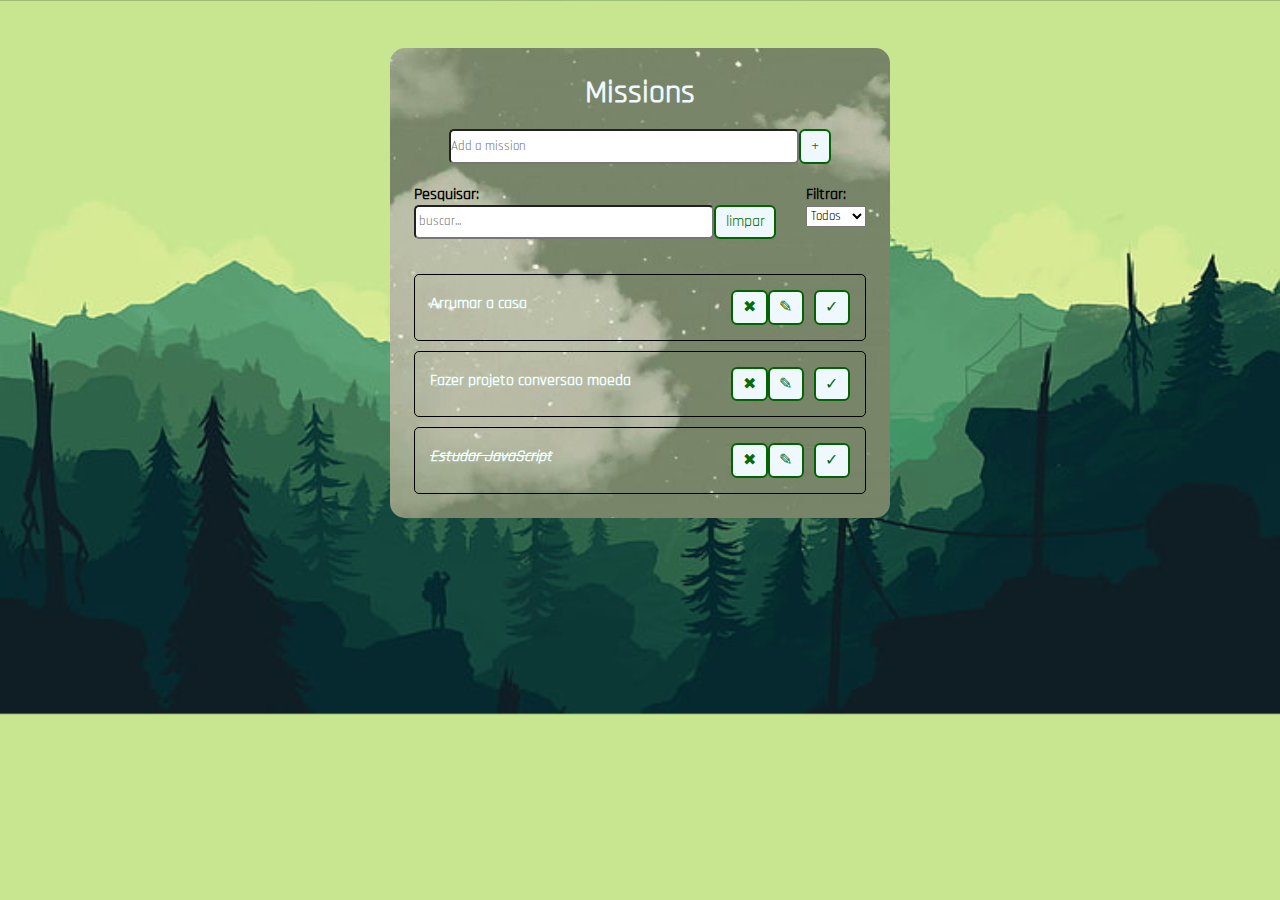
==== index.html @ ed37e5fb "toDoList" ====
<!DOCTYPE html>
<html lang="en">
<head>
    <meta charset="UTF-8">
    <meta name="viewport" content="width=device-width, initial-scale=1.0">
    <title>To Do List</title>
    <link rel="stylesheet" href="styles.css">
</head>
<body>
    <div class="container">
        <header>
            <h1>Missions</h1>
        </header>

        <form id="toDo-form">
            <input id="toDo-input" type="text" placeholder="Add a mission"> 
            <button type="submit">+</button>
        </form>

    <div class="toolBar">
            <div class="search">
                <h4>Pesquisar:</h4>
                <form>
                    <input type="text" id="search-input" placeholder=" buscar..." >
                    <button id="erase-button">limpar</button>
                </form>
            </div>
            <div class="filter">
                <h4>Filtrar:</h4>
                <select id="filter-select">
                    <option value="all">Todos</option>
                    <option value="done">Feitos</option>
                    <option value="toDo">A Fazer</option>
                </select>
            </div>       
        </div>

        <div class="editToDo hide">
            <p>Edite sua missão:</p>   
            <form>
                             
                <input type="text" id="editInput">
                 <button type="submit">
                    Confirmar
                 </button>
                <button edit="cancel-edit-btn">Cancelar</button>
               </form>
        </div>
      
      
    

        <div id="listToDo">

        <div class="task">            
            <p>Arrumar a casa</p>
            <div class="buttons">
                <button class="delete-toDo">✖</button>
                <button class="edit-toDo">✎</button>                
                <button class="done-toDo">✓</button>
            </div>           
        </div>

        <div class="task">            
            <p>Fazer projeto conversao moeda</p>
            <div class="buttons">
                <button class="delete-toDo">✖</button>
                <button class="edit-toDo">✎</button>                
                <button class="done-toDo">✓</button>
            </div>
        </div>

        <div class="task done">            
            <p>Estudar JavaScript</p>
            <div class="buttons">
                <button class="delete-toDo">✖</button>
                <button class="edit-toDo">✎</button>                
                <button class="done-toDo">✓</button>
            </div>
        </div>
        
        
        </div>

</div>





<script src="script.js"> </script>.
</body>
</html>
---- styles.css ----
@font-face {
    font-family: 'Rajd';
    src: url(assets/font/Rajdhani/Rajdhani-Regular.ttf);
}
*{
    margin: 0;
    padding: 0;
    box-sizing: border-box;
    font-family: 'Rajd';
}
body {
   background-image: url("assets/img/greenish.jpg");  
    background-size: cover;
   
}
button {
    background-color: aliceblue;
    color: rgb(5, 107, 5);
    border: 2px solid darkgreen;
    padding: .3rem .6rem;
    font-size: 1rem;
    cursor: pointer;
    display: flex;
    justify-content: center;
    align-items: center;
    transition: .4s;
    border-radius: 6px;
}

button:hover {
    background-color: black;
    color: beige;
}



.container{
    background-image: url("assets/img/greenish1.jpg");   
    max-width: 500px;
    padding: 1.5rem;
    border-radius: 15px;
    margin: 3rem auto 0; 
    
}

header{
    text-align: center;
    padding: 0 1rem 1rem;
    color: aliceblue;    
}

#toDo-form{
    display: flex;
    justify-content: center;    
}
#toDo-form input{
    width: 350px;    
}
input{
    border-radius: 5px;
}

.toolBar{
    padding-bottom: 25px;
}

.search form{
   display: flex;
   padding-right: 30px;
}
.search input{
    width: 300px;
}

.editToDo {
    padding: 1.5rem ;
    border-bottom: 1px solid #ccc;
    margin-left: 35px;
  
  }

.editToDo form{
    display: flex;    
    
}


#listToDo p,
.editToDo p {
    margin-bottom: 0.5rem;
    font-weight: bold;  

}

.toolBar {
    display: flex;
    padding-top: 20px;
}


.task{
    display: flex;
    align-items: center;
    justify-content: space-between;
    padding: 15px;
    color: azure;
    border: solid black 1px;
    border-radius: 5px;
    margin-top: 10px;
   
} 

.buttons{
    display: flex;
}
.done-toDo{
    margin-left: 10px;
}

.done p{
    text-decoration: line-through;
    font-style: italic;
}


.hide{
    display: none;
}
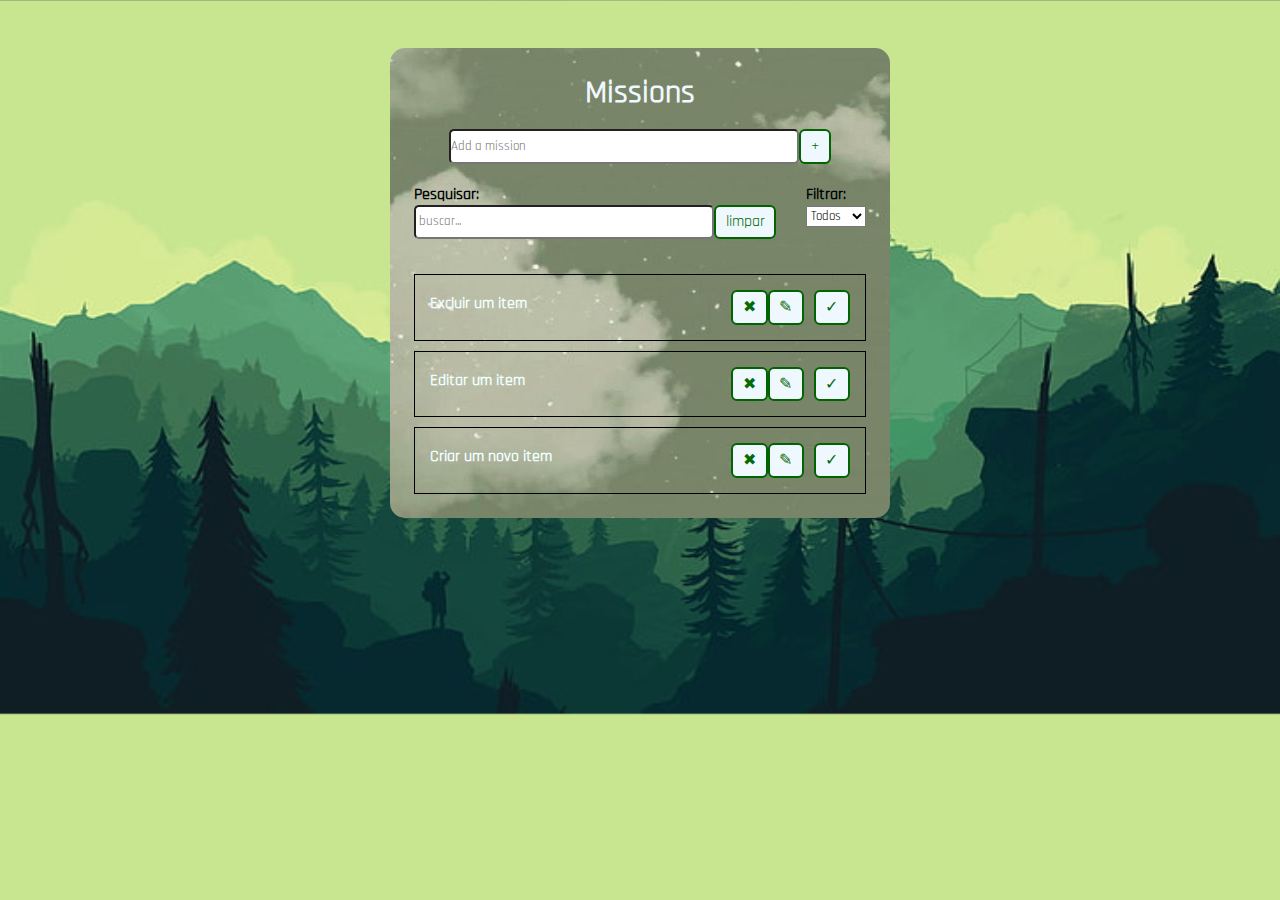
==== commit 20ee3c64: "v1 - botões prontos" ====
--- a/index.html
+++ b/index.html
@@ -1,93 +1,81 @@
 <!DOCTYPE html>
 <html lang="en">
-<head>
-    <meta charset="UTF-8">
-    <meta name="viewport" content="width=device-width, initial-scale=1.0">
+  <head>
+    <meta charset="UTF-8" />
+    <meta name="viewport" content="width=device-width, initial-scale=1.0" />
     <title>To Do List</title>
-    <link rel="stylesheet" href="styles.css">
-</head>
-<body>
+    <link rel="stylesheet" href="styles.css" />
+  </head>
+  <body>
     <div class="container">
-        <header>
-            <h1>Missions</h1>
-        </header>
+      <header>
+        <h1>Missions</h1>
+      </header>
 
-        <form id="toDo-form">
-            <input id="toDo-input" type="text" placeholder="Add a mission"> 
-            <button type="submit">+</button>
+      <form id="toDo-form">
+        <input id="toDo-input" type="text" placeholder="Add a mission" />
+        <button type="submit">+</button>
+      </form>
+
+      <div class="toolBar">
+        <div class="search">
+          <h4>Pesquisar:</h4>
+          <form>
+            <input type="text" id="search-input" placeholder=" buscar..." />
+            <button id="erase-button">limpar</button>
+          </form>
+        </div>
+        <div class="filter">
+          <h4>Filtrar:</h4>
+          <select id="filter-select">
+            <option value="all">Todos</option>
+            <option value="done">Feitos</option>
+            <option value="toDo">A Fazer</option>
+          </select>
+        </div>
+      </div>
+
+      <div id="editForm" class="editToDo hide">
+        <p>Edite sua missão:</p>
+        <form>
+          <input type="text" id="editInput" />
+          <div class="editButtons">
+            <button id="cancel-edit-btn" onclick="hideWidown()" >Cancelar</button>
+            <button type="submit">Confirmar</button>    
+          </div>
         </form>
+      </div>
 
-    <div class="toolBar">
-            <div class="search">
-                <h4>Pesquisar:</h4>
-                <form>
-                    <input type="text" id="search-input" placeholder=" buscar..." >
-                    <button id="erase-button">limpar</button>
-                </form>
-            </div>
-            <div class="filter">
-                <h4>Filtrar:</h4>
-                <select id="filter-select">
-                    <option value="all">Todos</option>
-                    <option value="done">Feitos</option>
-                    <option value="toDo">A Fazer</option>
-                </select>
-            </div>       
+      <div id="listToDo">
+        <div class="task">
+          <p>Excluir um item</p>
+          <div class="buttons">
+            <button class="delete-toDo" onclick="deleteTask(this)">✖</button>
+            <button class="edit-toDo" onclick="editTask(this)">✎</button>
+            <button class="done-toDo" onclick="taskDone(this)">✓</button>
+          </div>
         </div>
 
-        <div class="editToDo hide">
-            <p>Edite sua missão:</p>   
-            <form>
-                             
-                <input type="text" id="editInput">
-                 <button type="submit">
-                    Confirmar
-                 </button>
-                <button edit="cancel-edit-btn">Cancelar</button>
-               </form>
-        </div>
-      
-      
-    
-
-        <div id="listToDo">
-
-        <div class="task">            
-            <p>Arrumar a casa</p>
-            <div class="buttons">
-                <button class="delete-toDo">✖</button>
-                <button class="edit-toDo">✎</button>                
-                <button class="done-toDo">✓</button>
-            </div>           
+        <div class="task">
+          <p class="taskTitle">Editar um item</p>
+          <div class="buttons">
+            <button class="delete-toDo" onclick="deleteTask(this)">✖</button>
+            <button class="edit-toDo" onclick="editTask(this)">✎</button>
+            <button class="done-toDo" onclick="taskDone(this)">✓</button>
+          </div>
         </div>
 
-        <div class="task">            
-            <p>Fazer projeto conversao moeda</p>
-            <div class="buttons">
-                <button class="delete-toDo">✖</button>
-                <button class="edit-toDo">✎</button>                
-                <button class="done-toDo">✓</button>
-            </div>
+        <div class="task">
+          <p>Criar um novo item</p>
+          <div class="buttons">
+            <button class="delete-toDo" onclick="deleteTask(this)">✖</button>
+            <button class="edit-toDo" onclick="editTask(this)">✎</button>
+            <button class="done-toDo" onclick="taskDone(this)">✓</button>
+          </div>
         </div>
+      </div>
+    </div>
 
-        <div class="task done">            
-            <p>Estudar JavaScript</p>
-            <div class="buttons">
-                <button class="delete-toDo">✖</button>
-                <button class="edit-toDo">✎</button>                
-                <button class="done-toDo">✓</button>
-            </div>
-        </div>
-        
-        
-        </div>
-
-</div>
-
-
-
-
-
-<script src="script.js"> </script>.
-</body>
-</html>+    <script src="script.js"></script>
+  </body>
+</html>
--- a/styles.css
+++ b/styles.css
@@ -77,11 +77,30 @@
     padding: 1.5rem ;
     border-bottom: 1px solid #ccc;
     margin-left: 35px;
+    margin-top: -20px;
+    position: absolute;
+    border-radius: 15px;
+    background-color: white;
+    text-align: center;
+    width: 400px;
+    height: 150px;
   
   }
 
-.editToDo form{
-    display: flex;    
+.editToDo p{
+    
+}
+
+.editToDo form input{
+    width: 300px;
+    height: 30px;
+    border-radius: 40p;
+}
+
+.editButtons {
+    display: flex;
+    padding-top: 15px;
+    justify-content: space-around;
     
 }
 
@@ -106,7 +125,7 @@
     padding: 15px;
     color: azure;
     border: solid black 1px;
-    border-radius: 5px;
+    borderer-radius: 5px;
     margin-top: 10px;
    
 } 
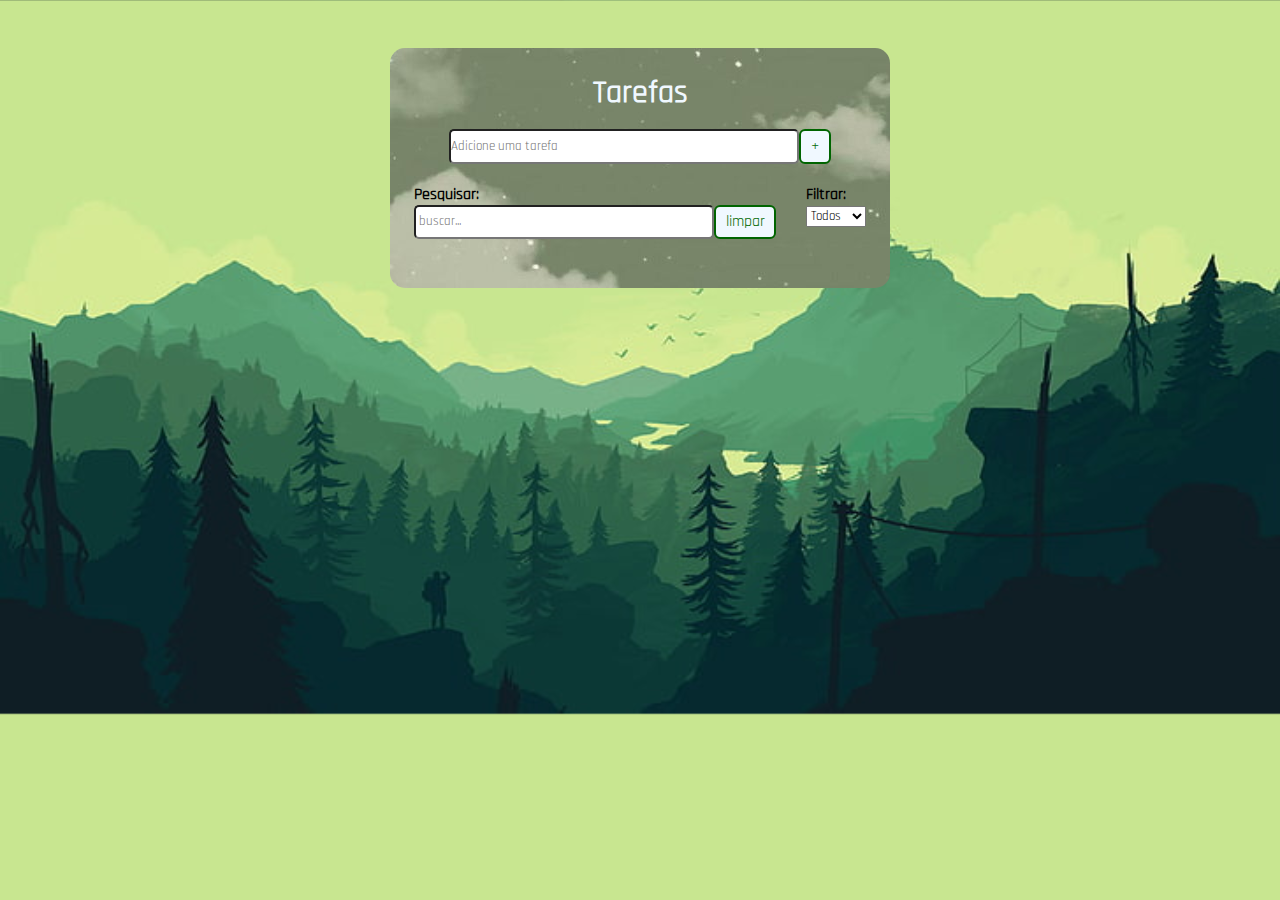
==== commit 10cd3b4b: "v1 - final" ====
--- a/index.html
+++ b/index.html
@@ -9,11 +9,11 @@
   <body>
     <div class="container">
       <header>
-        <h1>Missions</h1>
+        <h1>Tarefas</h1>
       </header>
 
       <form id="toDo-form">
-        <input id="toDo-input" type="text" placeholder="Add a mission" />
+        <input id="toDo-input" type="text" placeholder="Adicione uma tarefa" />
         <button type="submit">+</button>
       </form>
 
@@ -40,39 +40,14 @@
         <form>
           <input type="text" id="editInput" />
           <div class="editButtons">
-            <button id="cancel-edit-btn" onclick="hideWidown()" >Cancelar</button>
-            <button type="submit">Confirmar</button>    
+            <button id="cancel-edit-btn" type="button" onclick="cancelEdit()">Cancelar</button>
+            <button type="submit">Confirmar</button>       
           </div>
         </form>
       </div>
 
       <div id="listToDo">
-        <div class="task">
-          <p>Excluir um item</p>
-          <div class="buttons">
-            <button class="delete-toDo" onclick="deleteTask(this)">✖</button>
-            <button class="edit-toDo" onclick="editTask(this)">✎</button>
-            <button class="done-toDo" onclick="taskDone(this)">✓</button>
-          </div>
-        </div>
-
-        <div class="task">
-          <p class="taskTitle">Editar um item</p>
-          <div class="buttons">
-            <button class="delete-toDo" onclick="deleteTask(this)">✖</button>
-            <button class="edit-toDo" onclick="editTask(this)">✎</button>
-            <button class="done-toDo" onclick="taskDone(this)">✓</button>
-          </div>
-        </div>
-
-        <div class="task">
-          <p>Criar um novo item</p>
-          <div class="buttons">
-            <button class="delete-toDo" onclick="deleteTask(this)">✖</button>
-            <button class="edit-toDo" onclick="editTask(this)">✎</button>
-            <button class="done-toDo" onclick="taskDone(this)">✓</button>
-          </div>
-        </div>
+       
       </div>
     </div>
 
